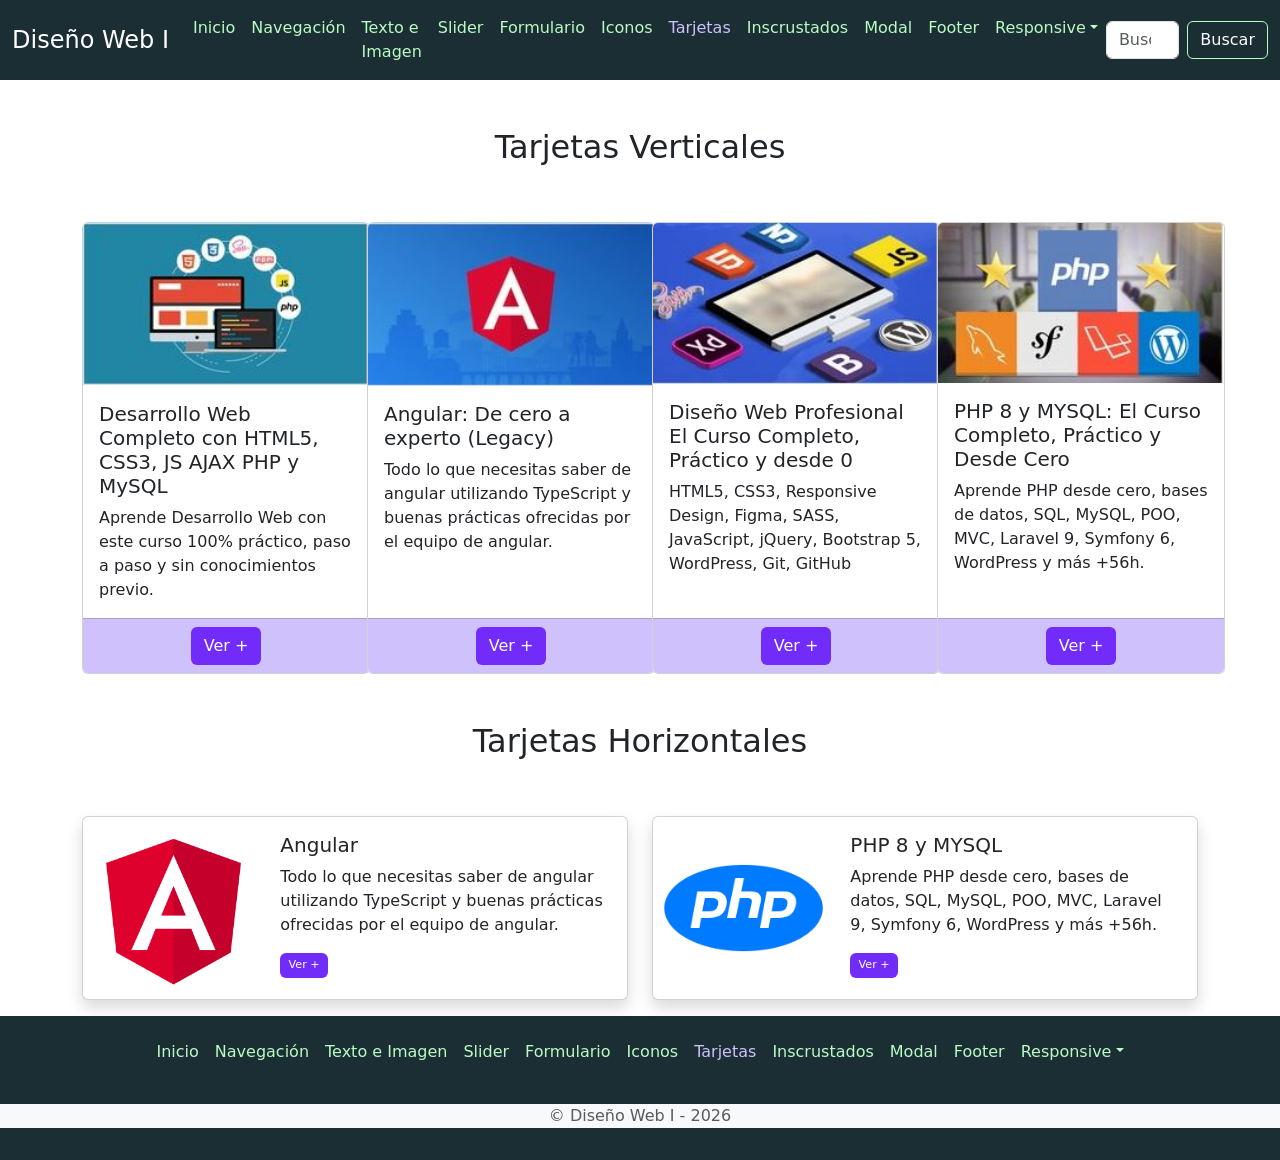
==== cards.html @ 55cabd97 "Creación de repositorio para proyecto de componentes de Bootstrap" ====
<!doctype html>
<html lang="es">
    <head>
        <meta charset="utf-8">
        <meta name="viewport" content="width=device-width, initial-scale=1">
        <title>DW1 - Cards</title>
        <!-- Icono Pestaña -->
        <link rel="icon" type="image/png" href="img/bootstrap-icon.png">
        <!-- Estilos Bootstrap -->
        <link href="https://cdn.jsdelivr.net/npm/bootstrap@5.3.8/dist/css/bootstrap.min.css" rel="stylesheet" integrity="sha384-sRIl4kxILFvY47J16cr9ZwB07vP4J8+LH7qKQnuqkuIAvNWLzeN8tE5YBujZqJLB" crossorigin="anonymous">
        <!-- Estilos Propios -->
        <link href="css/styles.css" rel="stylesheet">
        <!-- Fuentes Google -->
        <link rel="preconnect" href="https://fonts.googleapis.com">
        <link rel="preconnect" href="https://fonts.gstatic.com" crossorigin>
        <link href="https://fonts.googleapis.com/css2?family=Raleway:ital,wght@0,100..900;1,100..900&display=swap" rel="stylesheet">
        <link href="https://fonts.googleapis.com/css2?family=Roboto:ital,wght@0,100..900;1,100..900&display=swap" rel="stylesheet">
        <link href="https://fonts.googleapis.com/css2?family=Bitcount+Grid+Single+Ink:wght@100..900&display=swap" rel="stylesheet">
        <!-- Iconos Bootstrap -->
        <link rel="stylesheet" href="https://cdn.jsdelivr.net/npm/bootstrap-icons@1.13.1/font/bootstrap-icons.min.css">
    </head>
    <body>
        <!-- Barra sitio -->               
        <nav class="navbar navbar-expand-lg fondo-grafito">
            <div class="container-fluid">
                <a class="navbar-brand fuente-blanco" href="index.html">Diseño Web I</a>
                <button class="navbar-toggler" type="button" data-bs-toggle="collapse" data-bs-target="#BarraNav" aria-controls="BarraNav" aria-expanded="false" aria-label="Toggle navigation">
                    <span class="navbar-toggler-icon"></span>
                </button>
                <div class="collapse navbar-collapse" id="BarraNav">                
                    <ul class="navbar-nav me-auto mb-2 mb-lg-0">
                        <li class="nav-item">
                            <a class="nav-link link fuente-verde-claro" href="index.html">Inicio</a>
                        </li>
                        <li class="nav-item">
                            <a class="nav-link link fuente-verde-claro" aria-current="page" href="navegacion.html">Navegación</a>
                        </li>
                        <li class="nav-item">
                            <a class="nav-link link fuente-verde-claro" href="textoeimagen.html">Texto e Imagen</a>
                        </li>
                        <li class="nav-item">
                            <a class="nav-link link fuente-verde-claro" href="slider.html" aria-disabled="true">Slider</a>
                        </li>
                        <li class="nav-item">
                            <a class="nav-link link fuente-verde-claro" href="formulario.html" aria-disabled="true">Formulario</a>
                        </li>
                        <li class="nav-item">
                            <a class="nav-link link fuente-verde-claro" href="icono.html" aria-disabled="true">Iconos</a>
                        </li>
                        <li class="nav-item">
                            <a class="nav-link link fuente-violeta-active link-active" href="cards.html" aria-disabled="true">Tarjetas</a>
                        </li>
                        <li class="nav-item">
                            <a class="nav-link link fuente-verde-claro" href="incrustado.html" aria-disabled="true">Inscrustados</a>
                        </li>
                        <li class="nav-item">
                            <a class="nav-link link fuente-verde-claro" href="modal.html" aria-disabled="true">Modal</a>
                        </li>                        
                        <li class="nav-item">
                            <a class="nav-link link fuente-verde-claro" href="footer.html" aria-disabled="true">Footer</a>
                        </li>
                        <li class="nav-item dropdown">
                            <a class="nav-link dropdown-toggle fuente-verde-claro" href="#" role="button" data-bs-toggle="dropdown" aria-expanded="false">Responsive</a>
                            <ul class="dropdown-menu">
                                <li><a class="dropdown-item" href="grid.html">Grid</a></li>                      
                            </ul>
                        </li>
                    </ul>                                
                    <form class="d-flex" role="search">
                        <input class="form-control me-2" type="search" placeholder="Buscar" aria-label="Buscar"/>
                        <button class="btn btn-outline-verde" type="submit">Buscar</button>
                    </form>
                </div>
            </div>
        </nav>
        <div class="container mt-5">
            <div class="row text-center">
                <h2>Tarjetas Verticales</h2>        
            </div>
        </div>
        <!-- Tarjetas -->
        <div class="container mt-5">
            <div class="row">
                <div class="col-md-3">
                    <div class="card h-100" style="width: 18rem;">
                        <img src="img/card/card1.JPG" class="card-img-top" alt="...">
                        <div class="card-body">
                            <h5 class="card-title">Desarrollo Web Completo con HTML5, CSS3, JS AJAX PHP y MySQL</h5>
                            <p class="card-text">Aprende Desarrollo Web con este curso 100% práctico, paso a paso y sin conocimientos previo.</p>
                        </div>
                        <div class="card-footer text-center fondo-violeta">
                            <a href="#" class="btn btn-violeta">Ver +</a>
                        </div>
                    </div>
                </div>
                <div class="col-md-3">
                    <div class="card h-100" style="width: 18rem;">
                        <img src="img/card/card2.JPG" class="card-img-top" alt="...">
                        <div class="card-body">
                            <h5 class="card-title">Angular: De cero a experto (Legacy)</h5>
                            <p class="card-text">Todo lo que necesitas saber de angular utilizando TypeScript y buenas prácticas ofrecidas por el equipo de angular.</p>
                        </div>
                        <div class="card-footer text-center fondo-violeta">
                            <a href="#" class="btn btn-violeta">Ver +</a>
                        </div>
                    </div>
                </div>
                <div class="col-md-3">
                    <div class="card h-100" style="width: 18rem;">
                        <img src="img/card/card3.JPG" class="card-img-top" alt="...">
                        <div class="card-body">
                            <h5 class="card-title">Diseño Web Profesional El Curso Completo, Práctico y desde 0</h5>
                            <p class="card-text">HTML5, CSS3, Responsive Design, Figma, SASS, JavaScript, jQuery, Bootstrap 5, WordPress, Git, GitHub</p>
                        </div>
                        <div class="card-footer text-center fondo-violeta">
                            <a href="#" class="btn btn-violeta">Ver +</a>
                        </div>
                    </div>
                </div>
                <div class="col-md-3">
                    <div class="card h-100" style="width: 18rem;">
                        <img src="img/card/card4.JPG" class="card-img-top" alt="...">
                        <div class="card-body">
                            <h5 class="card-title">PHP 8 y MYSQL: El Curso Completo, Práctico y Desde Cero</h5>
                            <p class="card-text">Aprende PHP desde cero, bases de datos, SQL, MySQL, POO, MVC, Laravel 9, Symfony 6, WordPress y más +56h.</p>
                        </div>
                        <div class="card-footer text-center fondo-violeta">
                            <a href="#" class="btn btn-violeta">Ver +</a>
                        </div>
                    </div>
                </div>
            </div>
        </div> 
        <div class="container mt-5">
            <div class="row text-center">
                <h2>Tarjetas Horizontales</h2>        
            </div>
        </div>
        <div class="container mt-5">
            <div class="row">
                <div class="col-md-6">
                    <div class="card mb-3 shadow">
                        <div class="row g-0">
                            <div class="col-md-4">
                                <img src="img/card/angular-logo.png" class="img-fluid rounded-start" alt="...">
                            </div>
                            <div class="col-md-8">
                                <div class="card-body">
                                    <h5 class="card-title">Angular</h5>
                                    <p class="card-text">Todo lo que necesitas saber de angular utilizando TypeScript y buenas prácticas ofrecidas por el equipo de angular.</p>
                                    <p class="card-text"><a href="#"><button type="button" class="btn btn-violeta" style="--bs-btn-padding-y: .20rem; --bs-btn-padding-x: .45rem; --bs-btn-font-size: .70rem;"> Ver +</button></a></p>
                                </div>
                            </div>
                        </div>
                    </div>
                </div>
                <div class="col-md-6">
                    <div class="card mb-3 shadow">
                        <div class="row g-0">
                            <div class="col-md-4 d-flex align-items-center p-2">
                                <img src="img/card/php-logo.png" class="img-fluid rounded-start" alt="...">
                            </div>
                            <div class="col-md-8">
                                <div class="card-body">
                                    <h5 class="card-title">PHP 8 y MYSQL</h5>
                                    <p class="card-text">Aprende PHP desde cero, bases de datos, SQL, MySQL, POO, MVC, Laravel 9, Symfony 6, WordPress y más +56h.</p>
                                    <p class="card-text"><a href="#"><button type="button" class="btn btn-violeta" style="--bs-btn-padding-y: .20rem; --bs-btn-padding-x: .45rem; --bs-btn-font-size: .70rem;"> Ver +</button></a></p>
                                </div>
                            </div>
                        </div>
                    </div>
                </div>                   
            </div>
        </div>        
        <!-- Footer -->
        <div class="mt-auto">
            <footer class="py-3 fondo-grafito">
                <ul class="nav justify-content-center pb-3 mb-3">
                    <li class="nav-item">
                        <a href="index.html" class="nav-link px-2 text-body-secondary link fuente-verde-claro">Inicio</a>
                    </li>
                    <li class="nav-item">
                        <a href="navegacion.html" class="nav-link px-2 text-body-secondary link fuente-verde-claro">Navegación</a>
                    </li>
                    <li class="nav-item">
                        <a href="textoeimagen.html" class="nav-link px-2 text-body-secondary link fuente-verde-claro">Texto e Imagen</a>
                    </li>
                    <li class="nav-item">
                        <a href="slider.html" class="nav-link px-2 text-body-secondary link fuente-verde-claro">Slider</a>
                    </li>
                    <li class="nav-item">
                        <a href="formulario.html" class="nav-link px-2 text-body-secondary link fuente-verde-claro">Formulario</a>
                    </li>
                    <li class="nav-item">
                        <a href="icono.html" class="nav-link px-2 text-body-secondary link fuente-verde-claro">Iconos</a>
                    </li>                    
                    <li class="nav-item">
                        <a href="cards.html" class="nav-link px-2 text-body-secondary link fuente-violeta-active">Tarjetas</a>
                    </li>
                    <li class="nav-item">
                        <a href="incrustado.html" class="nav-link px-2 text-body-secondary link fuente-verde-claro">Inscrustados</a>
                    </li>
                    <li class="nav-item">
                        <a href="modal.html" class="nav-link px-2 text-body-secondary link fuente-verde-claro">Modal</a>
                    </li>
                    <li class="nav-item">
                        <a href="footer.html" class="nav-link px-2 text-body-secondary link fuente-verde-claro">Footer</a>
                    </li>
                    <li class="nav-item dropdown">
                        <a class="dropdown-toggle nav-link px-2 text-body-secondary link fuente-verde-claro" href="#" role="button" data-bs-toggle="dropdown" aria-expanded="false">Responsive</a>
                        <ul class="dropdown-menu">
                            <li><a class="dropdown-item" href="grid.html">Grid</a></li>                      
                        </ul>
                    </li>
                </ul>
                <p class="text-center text-body-secondary text-bg-light">&copy; Diseño Web I - 2026</p>
            </footer>
        </div>
        <script src="https://cdn.jsdelivr.net/npm/bootstrap@5.3.8/dist/js/bootstrap.bundle.min.js" integrity="sha384-FKyoEForCGlyvwx9Hj09JcYn3nv7wiPVlz7YYwJrWVcXK/BmnVDxM+D2scQbITxI" crossorigin="anonymous"></script>
    </body>
</html>
---- css/styles.css ----
.btn-violeta{
    color: #fff;
    background-color: #712cf9;   
}

.btn-violeta:hover{
    color:#712cf9;
    background-color:  #fff;
    border: 1px solid #712cf9;
}

.btn-rosa{
    color: #fff;
    background-color: #e28080;   
}

.btn-rosa:hover{
    color:#e28080;
    background-color:  #fff;
    border: 1px solid #e28080;
}

.btn-outline-verde{
    background-color: #1b2e34ff;
    color: #ffffff;
    border: 1px solid #b9fbc2ff;
}

.btn-outline-verde:hover{
    background-color: #b9fbc2ff;
    color: #1b2e34ff;
}

.btn-outline-violeta{
    background-color: #712cf9;
    color: #ffffff;
}

.btn-outline-violeta:hover{
    background-color: #ffffff;
    color: #712cf9;
    border: 1px solid #712cf9;
}

.btn-violeta{
    background-color: #712cf9;
    color: #ffffff;
}

.btn-violeta:hover{
    background-color: #ffffff;
    color: #712cf9; 
}

.color-nav{
    background-color: #0a58ca;    
}

.color-font-nav{
    color: #ffc107 !important;
}

.color-font-nav:hover{
    color: #ffffff !important;
    font-weight: 500;
}

.fondo-grafito{
    background-color: #1b2e34ff;         
}

.fondo-gris{
    background-color: #e9e9e9;         
}

.fondo-rosa{
    background-color: #e0c1c1;
}

.fondo-rosa-claro{
    background-color: #eee2e2;     
}

.fondo-beige{
    background-color: #ffd79a;     
}

.fondo-verde{
    background-color: rgb(239, 255, 241);
}

.fondo-violeta{
    background-color: #cfc1fcff;
}

.fuente-blanco{
    color: rgb(255, 255, 255) !important; 
    font-weight: 500;
    font-size: 24px;   
}

.fuente-verde-claro{
    color: #b9fbc2ff !important;    
}

.fuente-verde-claro:hover{
    color: #cfc1fcff !important;
    font-weight: 500;
}

.fuente-violeta{
    color: #cfc1fcff;
}

.fuente-violeta-active{
    color: #cfc1fcff !important;
    font-weight: 500;
}

/* Fuentes Google */
.font-raleway{
  font-family: "Raleway", sans-serif;
  font-optical-sizing: auto;
  font-weight: 400;
  font-style: normal;
}

.font-roboto{
  font-family: "Roboto", sans-serif;
  font-optical-sizing: auto;
  font-weight: 400;
  font-style: normal;
  font-variation-settings: "wdth" 100;
}

.font-bitcount{
  font-family: "Bitcount Grid Single Ink", system-ui;
  font-optical-sizing: auto;
  font-weight: 400;
  font-style: normal;
  font-variation-settings: "slnt" 0, "CRSV" 0.5, "ELSH" 0, "ELXP" 0, "SZP1" 0, "SZP2" 0, "XPN1" 0, "XPN2" 0, "YPN1" 0, "YPN2" 0;
}

.font-dancing-script{
  font-family: "Dancing Script", cursive;
  font-optical-sizing: auto;
  font-weight: 400;
  font-style: normal;
  font-size: 78px;
  color: #712cf9;
}
/* Fuentes Google */

.footer-fixed {
   position:fixed;
   left:0px;
   bottom:0px;
   width:100%;  
}

.icono-rem-1{
     font-size: 1rem;
}

.icono-rem-2{
     font-size: 2rem;
}

.icono-rem-3{
     font-size: 3rem;
}

.icono-rem-4{
     font-size: 4rem;
}

.icono-rojo{
     color:#dc3545;
}

.icono-rojo:hover{
     color:#712cf9;    
}

.icono-violeta{
     color:#712cf9;
}

.icono-violeta-btn{
     color:#712cf9;    
}

.icono-violeta-btn:hover{
     color:#e9e9e9;        
}

.icono-violeta:hover{
     color:#dc3545;
}

.img-carrusel{
    height: 600px;
}

/* .link-active{
     color: #dc3545 !important;
     font-weight: 500;
} */

#link-logo-violeta{
     padding: 0;
}

/* .link:hover{
     color: #dc3545 !important;
} */

#logo{
     max-width: 3%;
}

#logo-nav{
    width: 25%;
}

#mi-empresa{
     color: #ffffff;
}

#xbox{
     font-size: 70px;
     color: #16c802;
}

#xbox:hover{
     color: #000000;
}
/* ---------------------------------------------------------------Estilos hoja grillas--------------------------------------------------------------- */
.rojo{
  background-color: #dc3545;
  color: white;
}

.azul{
  background-color: #3f3fbb;
  color: white;
}

.verde{
  background-color: #538b53;
  color: white;
}

.magenta{
  background-color: #9f739f;
  color: white;
}

.amarillo{
  background-color: yellow;
  color: black;
}

.white{
  background-color: white;
  color: black;
}

.naranja{
  background-color: #fd7e14;
  display: block;
}

.cyan{
  background-color: #0dcaf0;
}

.negro{
  background-color: black;
  color: white;
  display: block;
}

.marron{
  background-color: brown;
  color: white;
}

.gris{
  background-color: grey;
  color: white;
}

.columna{
  min-height: 250px;
  padding: 10px;
}

.sub-columna{
  height: 100px;
  margin-top: 20px;
}

.margin-text{
  margin-top: 50px;
  margin-bottom: 20px;
}

/* footer{
  margin-top: 40px;
  height: 50px;
  background-color: black;
} */

/*Media Queries*/
/*Small devices (landscape phones, 576px and up)*/
@media (max-width: 575.98px) {
  .naranja{
    display: none;
  }

  .negro{
    display: none;
  }

  .cyan{
    background-color: #000FFF;
    color: #FF9300;
  }

  .amarillo{
    background-color: #FF9300;
    color: #000FFF;
  }

  /* footer{
    background-color: green !important;
  } */
}


/*Medium devices (tablets, 768px and up)*/
@media (max-width: 767.98px) {
  .naranja{
    display: none;
  }

  .negro{
    display: none;
  }

  /* footer{
    background-color: green !important;
  } */
}

/*Large devices (desktops, 992px and up)*/
@media (max-width: 991.98px) {
  /* footer{
    background-color: blue !important;
  } */
}

/*X-Large devices (large desktops, 1200px and up)*/
@media (max-width: 1399.98px) {

}
/* ---------------------------------------------------------------Estilos hoja grillas--------------------------------------------------------------- */

/* ---------------------------------------------------------------Estilos FlexBox--------------------------------------------------------------- */
.flex-content {  
  width: 500px;
  /* height: 500px; */
}

.flex-item {  
  width: 100px;
  height: 100px;
}
/* ---------------------------------------------------------------Estilos FlexBox--------------------------------------------------------------- */

.mi-form{
  /* background-color: #16c802; */
  border: 2px solid #712cf9;
}

/* ---------------------------------------------------------------Estilos tabla simulador código--------------------------------------------------------------- */
.table>:not(caption)>*>* {
    color: var(--bs-table-color-state, var(--bs-table-color-type, #ffffff))!important;
    background-color: #000000!important; 
}
/* ---------------------------------------------------------------Estilos tabla simulador código--------------------------------------------------------------- */
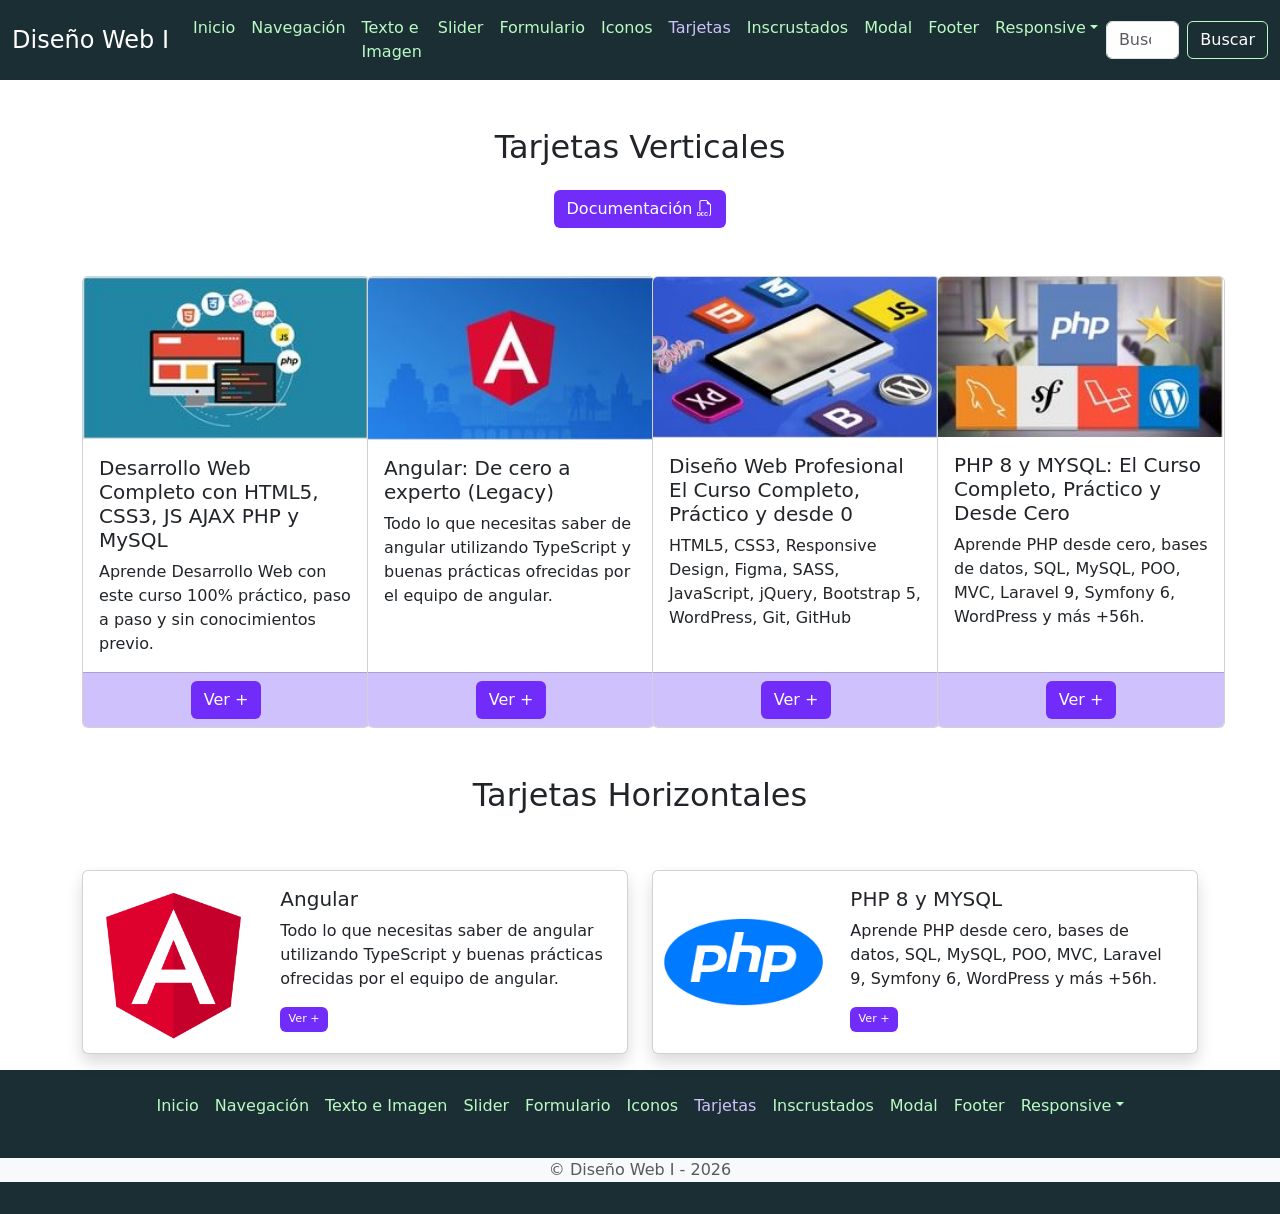
==== commit 110a21b0: "Se agregan botones con acceso a la documentación de bootstrap de cada componente" ====
--- a/cards.html
+++ b/cards.html
@@ -72,10 +72,19 @@
                     </form>
                 </div>
             </div>
-        </nav>
+        </nav>        
+        <!-- Titulo -->
         <div class="container mt-5">
             <div class="row text-center">
                 <h2>Tarjetas Verticales</h2>        
+            </div>
+        </div>
+        <!-- Botón documentación -->
+        <div class="container mt-3">
+            <div class="row justify-content-center">
+                <div class="col-3 text-center">
+                    <a class="btn btn-outline-violeta" href="https://getbootstrap.com/docs/5.3/components/card/" target="_blank" rel="noopener noreferrer">Documentación <i class="bi bi-filetype-doc"></i></a>
+                </div>                        
             </div>
         </div>
         <!-- Tarjetas -->
--- a/css/styles.css
+++ b/css/styles.css
@@ -227,6 +227,11 @@
      color: #ffffff;
 }
 
+/* .modal-header{
+     background-color: #712cf9;
+     color: #ffffff;
+} */
+
 #xbox{
      font-size: 70px;
      color: #16c802;
@@ -293,6 +298,11 @@
 
 .columna{
   min-height: 250px;
+  padding: 10px;
+}
+
+.columna-inicio{
+  min-height: 100px;
   padding: 10px;
 }
 
